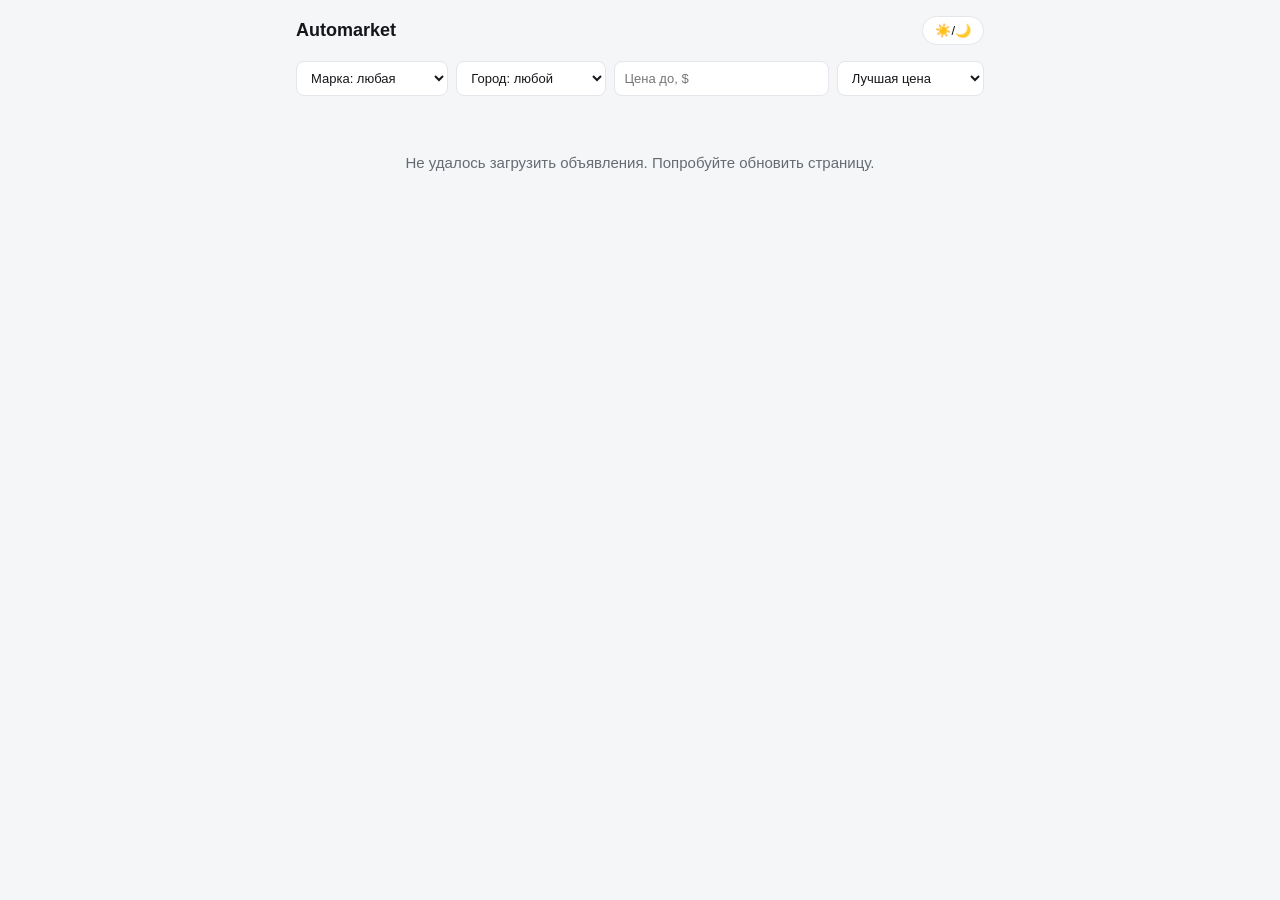
==== web/index.html @ dc641b6b "Add web frontend (feed + listing detail) served by the API server Static HTML/CSS/JS, no build step," ====
<!doctype html>
<html lang="ru">
<head>
  <meta charset="utf-8" />
  <meta name="viewport" content="width=device-width, initial-scale=1" />
  <title>Automarket — выгодные объявления по машинам в Узбекистане</title>
  <link rel="stylesheet" href="style.css" />
  <script>document.documentElement.setAttribute("data-theme", localStorage.getItem("theme") || (matchMedia("(prefers-color-scheme: dark)").matches ? "dark" : "light"));</script>
</head>
<body>
  <header class="top">
    <h1>Automarket</h1>
    <button class="theme-toggle" id="themeToggle">☀️/🌙</button>
  </header>

  <main class="container">
    <div class="filters">
      <select id="fBrand"><option value="">Марка: любая</option></select>
      <select id="fCity"><option value="">Город: любой</option></select>
      <input id="fPriceMax" type="number" placeholder="Цена до, $" />
      <select id="fSort">
        <option value="deal_score_desc">Лучшая цена</option>
        <option value="price_asc">Дешевле</option>
        <option value="price_desc">Дороже</option>
        <option value="posted_at_desc">Свежие</option>
      </select>
    </div>

    <div class="status-line" id="statusLine">Загрузка…</div>
    <div class="card-list" id="cardList"></div>
    <div class="pager" id="pager" style="display:none">
      <button id="prevPage">← Назад</button>
      <span id="pageLabel"></span>
      <button id="nextPage">Вперёд →</button>
    </div>
  </main>

  <script src="common.js"></script>
  <script src="app.js"></script>
</body>
</html>
---- web/style.css ----
:root {
  --bg: #f5f6f8;
  --surface: #ffffff;
  --text: #14161a;
  --text-muted: #666b73;
  --border: #e4e6eb;
  --accent: #2563eb;
  --good: #15803d;
  --good-bg: #dcfce7;
  --ok-bg: #fef9c3;
  --ok-text: #854d0e;
  --bad: #b91c1c;
  --bad-bg: #fee2e2;
  --warning-bg: #fff1e6;
  --warning-text: #9a4a10;
}

[data-theme="dark"] {
  --bg: #101216;
  --surface: #1a1d23;
  --text: #eceef1;
  --text-muted: #9198a3;
  --border: #2a2e36;
  --accent: #5b8dfd;
  --good: #4ade80;
  --good-bg: #103a20;
  --ok-bg: #3a3410;
  --ok-text: #f5da6a;
  --bad: #f87171;
  --bad-bg: #3a1616;
  --warning-bg: #3a2410;
  --warning-text: #f0a85e;
}

* { box-sizing: border-box; }

body {
  margin: 0;
  background: var(--bg);
  color: var(--text);
  font-family: -apple-system, BlinkMacSystemFont, "Segoe UI", Roboto, sans-serif;
  font-size: 15px;
  line-height: 1.4;
}

a { color: inherit; }

.container {
  max-width: 720px;
  margin: 0 auto;
  padding: 0 16px 40px;
}

header.top {
  display: flex;
  align-items: center;
  justify-content: space-between;
  padding: 16px;
  max-width: 720px;
  margin: 0 auto;
}

header.top h1 {
  font-size: 18px;
  margin: 0;
}

.theme-toggle {
  border: 1px solid var(--border);
  background: var(--surface);
  color: var(--text);
  border-radius: 999px;
  padding: 6px 12px;
  cursor: pointer;
  font-size: 13px;
}

.filters {
  display: flex;
  flex-wrap: wrap;
  gap: 8px;
  margin-bottom: 16px;
}

.filters select, .filters input {
  background: var(--surface);
  color: var(--text);
  border: 1px solid var(--border);
  border-radius: 8px;
  padding: 8px 10px;
  font-size: 13px;
  flex: 1 1 auto;
  min-width: 90px;
}

.status-line {
  color: var(--text-muted);
  font-size: 13px;
  margin-bottom: 12px;
}

.card-list {
  display: flex;
  flex-direction: column;
  gap: 12px;
}

.card {
  display: flex;
  gap: 12px;
  background: var(--surface);
  border: 1px solid var(--border);
  border-radius: 12px;
  padding: 12px;
  text-decoration: none;
  color: var(--text);
}

.card:hover { border-color: var(--accent); }

.card-photo {
  width: 96px;
  height: 72px;
  flex: none;
  border-radius: 8px;
  background: var(--bg);
  display: flex;
  align-items: center;
  justify-content: center;
  color: var(--text-muted);
  font-size: 11px;
  overflow: hidden;
}

.card-photo img { width: 100%; height: 100%; object-fit: cover; }

.card-body { flex: 1; min-width: 0; }

.card-title {
  font-weight: 600;
  margin: 0 0 4px;
  white-space: nowrap;
  overflow: hidden;
  text-overflow: ellipsis;
}

.card-meta {
  color: var(--text-muted);
  font-size: 13px;
  margin-bottom: 6px;
}

.card-price {
  font-weight: 700;
  font-size: 16px;
  margin-bottom: 6px;
}

.card-price .uzs {
  font-weight: 400;
  font-size: 12px;
  color: var(--text-muted);
  margin-left: 6px;
}

.row { display: flex; align-items: center; gap: 6px; flex-wrap: wrap; }

.deal-badge {
  display: inline-block;
  border-radius: 999px;
  padding: 3px 9px;
  font-size: 12px;
  font-weight: 600;
}

.deal-great { background: var(--good-bg); color: var(--good); }
.deal-good { background: var(--ok-bg); color: var(--ok-text); }
.deal-market { background: var(--border); color: var(--text-muted); }
.deal-over { background: var(--bad-bg); color: var(--bad); }

.source-tag {
  font-size: 11px;
  color: var(--text-muted);
  border: 1px solid var(--border);
  border-radius: 999px;
  padding: 2px 8px;
}

.flag-tag {
  font-size: 11px;
  border-radius: 6px;
  padding: 2px 7px;
  background: var(--warning-bg);
  color: var(--warning-text);
}

.empty-state, .error-state {
  text-align: center;
  color: var(--text-muted);
  padding: 40px 16px;
}

.pager {
  display: flex;
  justify-content: center;
  gap: 8px;
  margin-top: 20px;
}

.pager button {
  border: 1px solid var(--border);
  background: var(--surface);
  color: var(--text);
  border-radius: 8px;
  padding: 8px 14px;
  cursor: pointer;
}

.pager button:disabled { opacity: 0.4; cursor: default; }
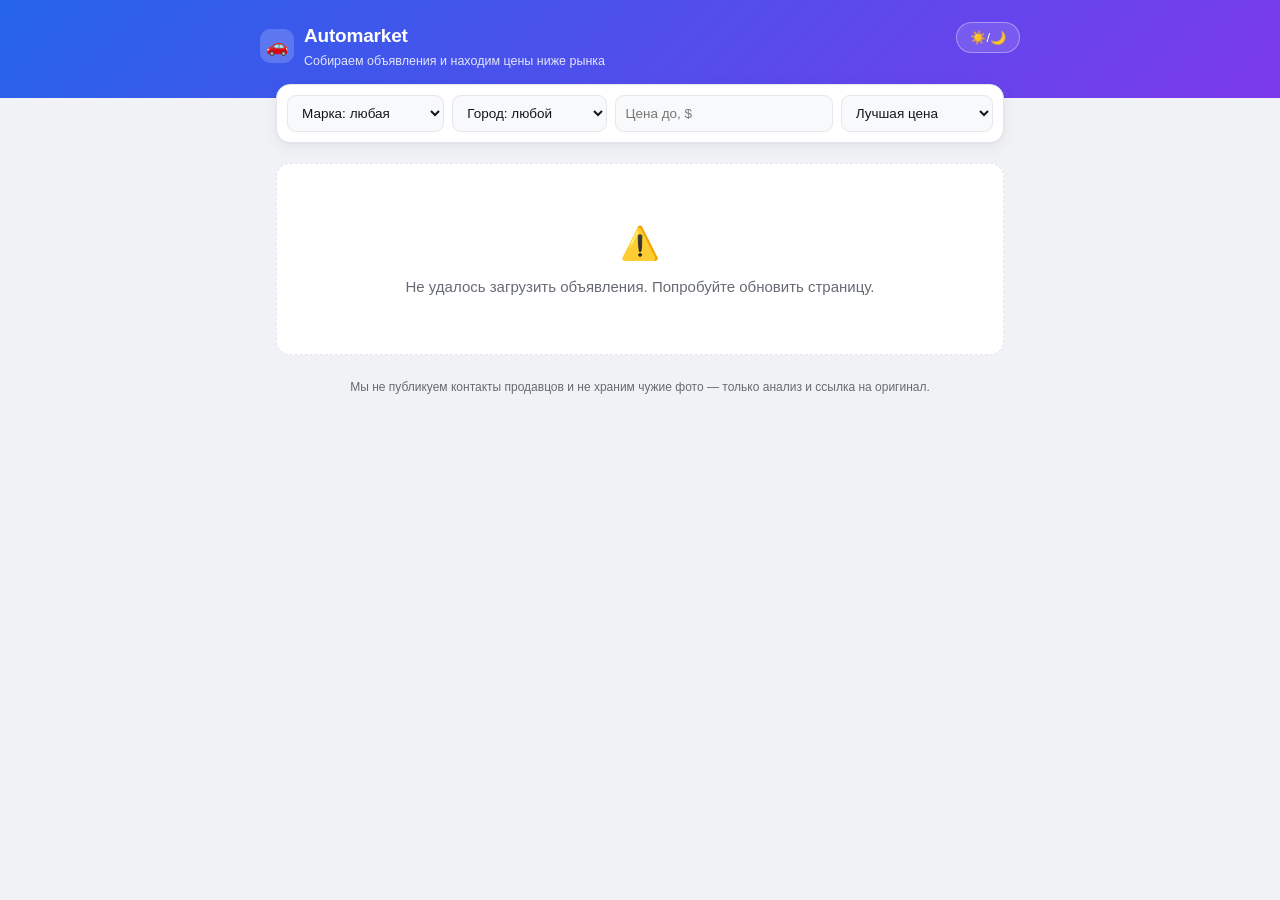
==== commit 93ad17a1: "Load Telegram photos via public t.me/s/ preview CDN links (no re-hosting); visual redesign of the si" ====
--- a/web/index.html
+++ b/web/index.html
@@ -8,10 +8,18 @@
   <script>document.documentElement.setAttribute("data-theme", localStorage.getItem("theme") || (matchMedia("(prefers-color-scheme: dark)").matches ? "dark" : "light"));</script>
 </head>
 <body>
-  <header class="top">
-    <h1>Automarket</h1>
-    <button class="theme-toggle" id="themeToggle">☀️/🌙</button>
-  </header>
+  <div class="hero">
+    <div class="hero-inner">
+      <div class="brand">
+        <div class="brand-mark">🚗</div>
+        <div>
+          <h1>Automarket</h1>
+          <p>Собираем объявления и находим цены ниже рынка</p>
+        </div>
+      </div>
+      <button class="theme-toggle" id="themeToggle">☀️/🌙</button>
+    </div>
+  </div>
 
   <main class="container">
     <div class="filters">
@@ -33,6 +41,10 @@
       <span id="pageLabel"></span>
       <button id="nextPage">Вперёд →</button>
     </div>
+
+    <footer class="site-footer">
+      Мы не публикуем контакты продавцов и не храним чужие фото — только анализ и ссылка на оригинал.
+    </footer>
   </main>
 
   <script src="common.js"></script>
--- a/web/style.css
+++ b/web/style.css
@@ -1,10 +1,14 @@
 :root {
-  --bg: #f5f6f8;
+  --bg: #f0f2f6;
   --surface: #ffffff;
+  --surface-2: #f8f9fb;
   --text: #14161a;
   --text-muted: #666b73;
   --border: #e4e6eb;
   --accent: #2563eb;
+  --accent-2: #7c3aed;
+  --shadow: 0 1px 2px rgba(20, 22, 26, 0.04), 0 4px 16px rgba(20, 22, 26, 0.06);
+  --shadow-hover: 0 2px 4px rgba(20, 22, 26, 0.06), 0 12px 28px rgba(20, 22, 26, 0.12);
   --good: #15803d;
   --good-bg: #dcfce7;
   --ok-bg: #fef9c3;
@@ -16,19 +20,23 @@
 }
 
 [data-theme="dark"] {
-  --bg: #101216;
-  --surface: #1a1d23;
+  --bg: #0b0d11;
+  --surface: #171a20;
+  --surface-2: #1e222a;
   --text: #eceef1;
   --text-muted: #9198a3;
-  --border: #2a2e36;
-  --accent: #5b8dfd;
+  --border: #262a33;
+  --accent: #6d97ff;
+  --accent-2: #a78bfa;
+  --shadow: 0 1px 2px rgba(0, 0, 0, 0.3), 0 4px 16px rgba(0, 0, 0, 0.4);
+  --shadow-hover: 0 2px 4px rgba(0, 0, 0, 0.35), 0 16px 32px rgba(0, 0, 0, 0.5);
   --good: #4ade80;
   --good-bg: #103a20;
   --ok-bg: #3a3410;
   --ok-text: #f5da6a;
   --bad: #f87171;
   --bad-bg: #3a1616;
-  --warning-bg: #3a2410;
+  --warning-bg: #2c1f10;
   --warning-text: #f0a85e;
 }
 
@@ -40,63 +48,97 @@
   color: var(--text);
   font-family: -apple-system, BlinkMacSystemFont, "Segoe UI", Roboto, sans-serif;
   font-size: 15px;
-  line-height: 1.4;
+  line-height: 1.45;
+  -webkit-font-smoothing: antialiased;
 }
 
 a { color: inherit; }
 
 .container {
-  max-width: 720px;
+  max-width: 760px;
   margin: 0 auto;
-  padding: 0 16px 40px;
-}
-
-header.top {
-  display: flex;
-  align-items: center;
+  padding: 0 16px 48px;
+}
+
+/* --- шапка --- */
+.hero {
+  background: linear-gradient(135deg, var(--accent), var(--accent-2));
+  color: #fff;
+  padding: 22px 16px 28px;
+}
+
+.hero-inner {
+  max-width: 760px;
+  margin: 0 auto;
+  display: flex;
+  align-items: flex-start;
   justify-content: space-between;
-  padding: 16px;
-  max-width: 720px;
-  margin: 0 auto;
-}
-
-header.top h1 {
+  gap: 12px;
+}
+
+.brand { display: flex; align-items: center; gap: 10px; }
+
+.brand-mark {
+  width: 34px;
+  height: 34px;
+  border-radius: 10px;
+  background: rgba(255, 255, 255, 0.18);
+  display: flex;
+  align-items: center;
+  justify-content: center;
   font-size: 18px;
-  margin: 0;
-}
+  flex: none;
+}
+
+.brand h1 { font-size: 19px; margin: 0; letter-spacing: -0.01em; }
+.brand p { margin: 2px 0 0; font-size: 12.5px; opacity: 0.85; }
 
 .theme-toggle {
-  border: 1px solid var(--border);
-  background: var(--surface);
-  color: var(--text);
-  border-radius: 999px;
-  padding: 6px 12px;
+  border: 1px solid rgba(255, 255, 255, 0.35);
+  background: rgba(255, 255, 255, 0.12);
+  color: #fff;
+  border-radius: 999px;
+  padding: 7px 13px;
   cursor: pointer;
   font-size: 13px;
-}
-
+  flex: none;
+}
+
+.theme-toggle:hover { background: rgba(255, 255, 255, 0.22); }
+
+/* --- фильтры --- */
 .filters {
   display: flex;
   flex-wrap: wrap;
   gap: 8px;
-  margin-bottom: 16px;
+  margin: -14px 0 20px;
+  background: var(--surface);
+  border: 1px solid var(--border);
+  border-radius: 14px;
+  padding: 10px;
+  box-shadow: var(--shadow);
 }
 
 .filters select, .filters input {
-  background: var(--surface);
-  color: var(--text);
-  border: 1px solid var(--border);
-  border-radius: 8px;
-  padding: 8px 10px;
-  font-size: 13px;
+  background: var(--surface-2);
+  color: var(--text);
+  border: 1px solid var(--border);
+  border-radius: 9px;
+  padding: 9px 10px;
+  font-size: 13.5px;
   flex: 1 1 auto;
   min-width: 90px;
 }
 
+.filters select:focus, .filters input:focus {
+  outline: none;
+  border-color: var(--accent);
+}
+
 .status-line {
   color: var(--text-muted);
   font-size: 13px;
-  margin-bottom: 12px;
+  margin: 0 0 12px 2px;
 }
 
 .card-list {
@@ -107,28 +149,36 @@
 
 .card {
   display: flex;
-  gap: 12px;
-  background: var(--surface);
-  border: 1px solid var(--border);
-  border-radius: 12px;
+  gap: 14px;
+  background: var(--surface);
+  border: 1px solid var(--border);
+  border-radius: 14px;
   padding: 12px;
   text-decoration: none;
   color: var(--text);
-}
-
-.card:hover { border-color: var(--accent); }
+  box-shadow: var(--shadow);
+  transition: transform 0.12s ease, box-shadow 0.12s ease, border-color 0.12s ease;
+}
+
+.card:hover {
+  border-color: var(--accent);
+  box-shadow: var(--shadow-hover);
+  transform: translateY(-1px);
+}
 
 .card-photo {
-  width: 96px;
-  height: 72px;
+  width: 108px;
+  height: 84px;
   flex: none;
-  border-radius: 8px;
-  background: var(--bg);
+  border-radius: 10px;
+  background: var(--surface-2);
   display: flex;
   align-items: center;
   justify-content: center;
   color: var(--text-muted);
-  font-size: 11px;
+  font-size: 10.5px;
+  text-align: center;
+  padding: 4px;
   overflow: hidden;
 }
 
@@ -137,7 +187,8 @@
 .card-body { flex: 1; min-width: 0; }
 
 .card-title {
-  font-weight: 600;
+  font-weight: 650;
+  font-size: 15.5px;
   margin: 0 0 4px;
   white-space: nowrap;
   overflow: hidden;
@@ -146,14 +197,15 @@
 
 .card-meta {
   color: var(--text-muted);
-  font-size: 13px;
-  margin-bottom: 6px;
+  font-size: 12.5px;
+  margin-bottom: 7px;
 }
 
 .card-price {
   font-weight: 700;
-  font-size: 16px;
-  margin-bottom: 6px;
+  font-size: 17px;
+  margin-bottom: 8px;
+  letter-spacing: -0.01em;
 }
 
 .card-price .uzs {
@@ -166,11 +218,13 @@
 .row { display: flex; align-items: center; gap: 6px; flex-wrap: wrap; }
 
 .deal-badge {
-  display: inline-block;
-  border-radius: 999px;
-  padding: 3px 9px;
+  display: inline-flex;
+  align-items: center;
+  gap: 4px;
+  border-radius: 999px;
+  padding: 4px 10px;
   font-size: 12px;
-  font-weight: 600;
+  font-weight: 650;
 }
 
 .deal-great { background: var(--good-bg); color: var(--good); }
@@ -183,13 +237,13 @@
   color: var(--text-muted);
   border: 1px solid var(--border);
   border-radius: 999px;
-  padding: 2px 8px;
+  padding: 3px 9px;
 }
 
 .flag-tag {
   font-size: 11px;
-  border-radius: 6px;
-  padding: 2px 7px;
+  border-radius: 999px;
+  padding: 3px 9px;
   background: var(--warning-bg);
   color: var(--warning-text);
 }
@@ -197,23 +251,44 @@
 .empty-state, .error-state {
   text-align: center;
   color: var(--text-muted);
-  padding: 40px 16px;
+  padding: 56px 16px;
+  background: var(--surface);
+  border: 1px dashed var(--border);
+  border-radius: 14px;
+}
+
+.empty-state .big-emoji, .error-state .big-emoji {
+  font-size: 32px;
+  display: block;
+  margin-bottom: 10px;
 }
 
 .pager {
   display: flex;
+  align-items: center;
   justify-content: center;
-  gap: 8px;
-  margin-top: 20px;
+  gap: 12px;
+  margin-top: 24px;
 }
 
 .pager button {
   border: 1px solid var(--border);
   background: var(--surface);
   color: var(--text);
-  border-radius: 8px;
-  padding: 8px 14px;
+  border-radius: 10px;
+  padding: 9px 16px;
   cursor: pointer;
-}
-
-.pager button:disabled { opacity: 0.4; cursor: default; }
+  font-weight: 600;
+  box-shadow: var(--shadow);
+}
+
+.pager button:hover:not(:disabled) { border-color: var(--accent); }
+.pager button:disabled { opacity: 0.4; cursor: default; box-shadow: none; }
+.pager span { color: var(--text-muted); font-size: 13px; }
+
+footer.site-footer {
+  text-align: center;
+  color: var(--text-muted);
+  font-size: 12px;
+  padding: 24px 16px 0;
+}
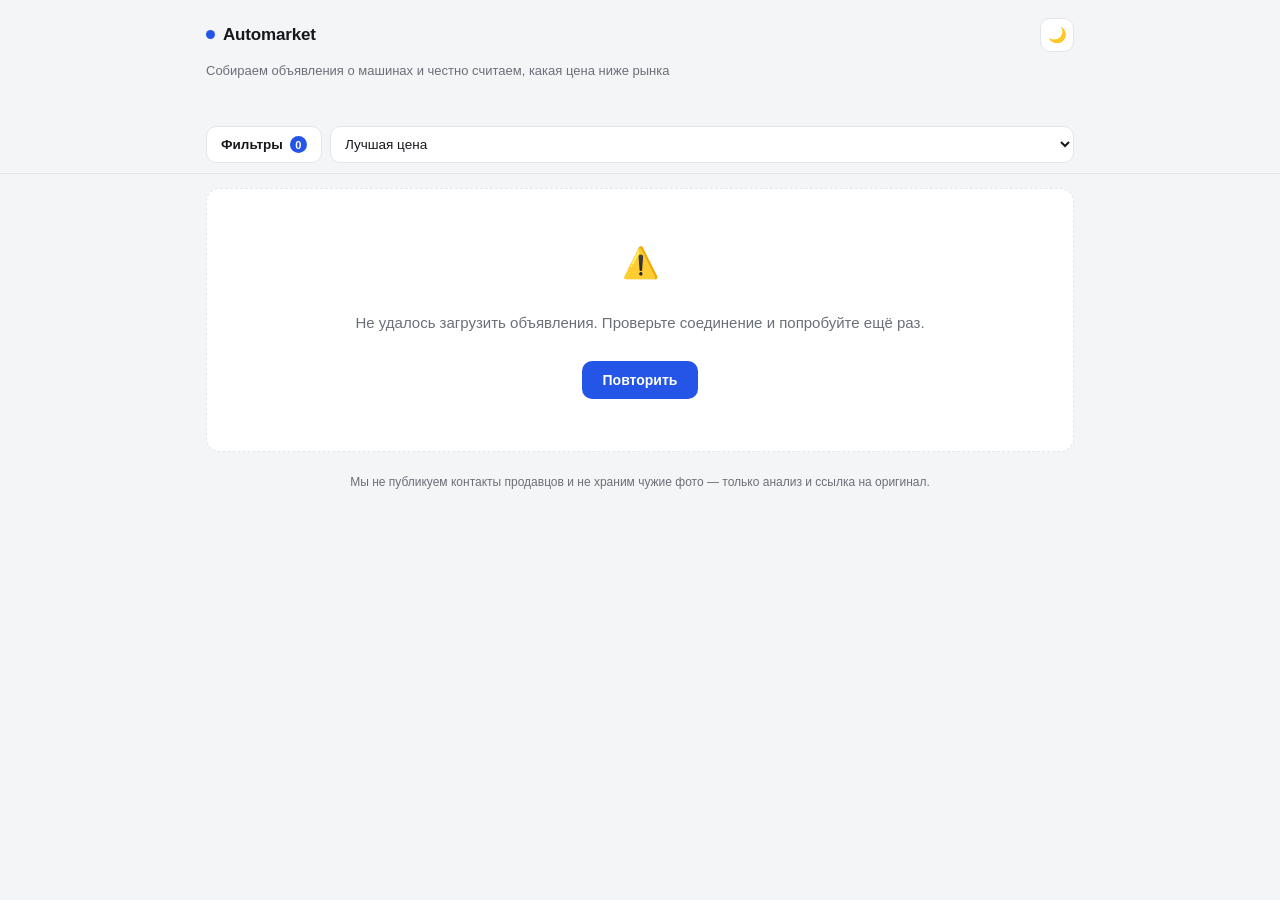
==== commit ae089d5e: "web: full mobile-first redesign of the interface, using existing v1 API only Rebuilds the entire fro" ====
--- a/web/index.html
+++ b/web/index.html
@@ -3,50 +3,109 @@
 <head>
   <meta charset="utf-8" />
   <meta name="viewport" content="width=device-width, initial-scale=1" />
-  <title>Automarket — выгодные объявления по машинам в Узбекистане</title>
+  <title>Automarket — честная цена на авто в Узбекистане</title>
+  <meta name="description" content="Собираем объявления о продаже машин и показываем, какие из них реально дешевле рынка — без скрытых накруток и платного AI." />
   <link rel="stylesheet" href="style.css" />
   <script>document.documentElement.setAttribute("data-theme", localStorage.getItem("theme") || (matchMedia("(prefers-color-scheme: dark)").matches ? "dark" : "light"));</script>
 </head>
 <body>
-  <div class="hero">
-    <div class="hero-inner">
-      <div class="brand">
-        <div class="brand-mark">🚗</div>
-        <div>
-          <h1>Automarket</h1>
-          <p>Собираем объявления и находим цены ниже рынка</p>
-        </div>
-      </div>
-      <button class="theme-toggle" id="themeToggle">☀️/🌙</button>
+  <header class="topbar">
+    <div class="topbar-row">
+      <a class="brand" href="index.html" aria-label="Automarket, на главную">
+        <span class="brand-dot" aria-hidden="true"></span>
+        <span class="brand-name">Automarket</span>
+      </a>
+      <button class="icon-btn" id="themeToggle" aria-label="Переключить тему">🌙</button>
     </div>
-  </div>
+    <p class="tagline">Собираем объявления о машинах и честно считаем, какая цена ниже рынка</p>
+    <p class="stats-line" id="statsLine" aria-live="polite"></p>
+  </header>
 
-  <main class="container">
-    <div class="filters">
-      <select id="fBrand"><option value="">Марка: любая</option></select>
-      <select id="fCity"><option value="">Город: любой</option></select>
-      <input id="fPriceMax" type="number" placeholder="Цена до, $" />
-      <select id="fSort">
+  <div class="filter-bar">
+    <div class="filter-bar-inner">
+      <button class="filter-trigger" id="filterToggle" aria-haspopup="dialog" aria-expanded="false" aria-controls="filterSheet">
+        <span>Фильтры</span>
+        <span class="filter-count" id="filterCount" hidden>0</span>
+      </button>
+      <select id="fSort" class="sort-select" aria-label="Сортировка">
         <option value="deal_score_desc">Лучшая цена</option>
         <option value="price_asc">Дешевле</option>
         <option value="price_desc">Дороже</option>
         <option value="posted_at_desc">Свежие</option>
       </select>
     </div>
+  </div>
 
+  <main class="container">
     <div class="status-line" id="statusLine">Загрузка…</div>
     <div class="card-list" id="cardList"></div>
-    <div class="pager" id="pager" style="display:none">
+    <nav class="pager" id="pager" style="display:none" aria-label="Страницы">
       <button id="prevPage">← Назад</button>
       <span id="pageLabel"></span>
       <button id="nextPage">Вперёд →</button>
-    </div>
+    </nav>
 
     <footer class="site-footer">
       Мы не публикуем контакты продавцов и не храним чужие фото — только анализ и ссылка на оригинал.
     </footer>
   </main>
 
+  <div class="sheet-overlay" id="filterOverlay" hidden></div>
+  <div class="filter-sheet" id="filterSheet" role="dialog" aria-modal="true" aria-label="Фильтры" hidden>
+    <div class="filter-sheet-handle" aria-hidden="true"></div>
+    <div class="filter-sheet-head">
+      <h2>Фильтры</h2>
+      <button class="icon-btn" id="closeFilters" aria-label="Закрыть фильтры">✕</button>
+    </div>
+    <div class="filter-sheet-body">
+      <label class="field">
+        <span>Марка</span>
+        <select id="fBrand"><option value="">Любая</option></select>
+      </label>
+      <label class="field">
+        <span>Модель</span>
+        <input id="fModel" type="text" placeholder="например, cobalt" autocomplete="off" />
+      </label>
+      <label class="field">
+        <span>Город</span>
+        <select id="fCity"><option value="">Любой</option></select>
+      </label>
+      <div class="field-row">
+        <label class="field">
+          <span>Цена от, $</span>
+          <input id="fPriceMin" type="number" min="0" inputmode="numeric" placeholder="0" />
+        </label>
+        <label class="field">
+          <span>Цена до, $</span>
+          <input id="fPriceMax" type="number" min="0" inputmode="numeric" placeholder="∞" />
+        </label>
+      </div>
+      <div class="field-row">
+        <label class="field">
+          <span>Год от</span>
+          <input id="fYearMin" type="number" min="1970" max="2029" inputmode="numeric" placeholder="1970" />
+        </label>
+        <label class="field">
+          <span>Год до</span>
+          <input id="fYearMax" type="number" min="1970" max="2029" inputmode="numeric" placeholder="2026" />
+        </label>
+      </div>
+      <label class="field">
+        <span>Не хуже рынка</span>
+        <select id="fDealMin">
+          <option value="">Любая цена</option>
+          <option value="0.1">Минимум на 10% дешевле рынка</option>
+          <option value="0.2">Минимум на 20% дешевле рынка</option>
+          <option value="0.3">Минимум на 30% дешевле рынка</option>
+        </select>
+      </label>
+    </div>
+    <div class="filter-sheet-foot">
+      <button class="btn-ghost" id="resetFilters">Сбросить</button>
+      <button class="btn-primary" id="applyFilters">Показать</button>
+    </div>
+  </div>
+
   <script src="common.js"></script>
   <script src="app.js"></script>
 </body>
--- a/web/style.css
+++ b/web/style.css
@@ -1,43 +1,49 @@
 :root {
-  --bg: #f0f2f6;
+  --bg: #f4f5f7;
   --surface: #ffffff;
-  --surface-2: #f8f9fb;
-  --text: #14161a;
-  --text-muted: #666b73;
-  --border: #e4e6eb;
-  --accent: #2563eb;
-  --accent-2: #7c3aed;
-  --shadow: 0 1px 2px rgba(20, 22, 26, 0.04), 0 4px 16px rgba(20, 22, 26, 0.06);
-  --shadow-hover: 0 2px 4px rgba(20, 22, 26, 0.06), 0 12px 28px rgba(20, 22, 26, 0.12);
+  --surface-2: #f0f1f4;
+  --text: #17181c;
+  --text-muted: #6b6f78;
+  --border: #e3e5ea;
+  --accent: #2455e6;
+  --accent-text: #ffffff;
+  --shadow: 0 1px 2px rgba(20, 22, 26, 0.04), 0 3px 10px rgba(20, 22, 26, 0.05);
+  --shadow-hover: 0 2px 4px rgba(20, 22, 26, 0.06), 0 10px 24px rgba(20, 22, 26, 0.1);
+
   --good: #15803d;
-  --good-bg: #dcfce7;
-  --ok-bg: #fef9c3;
-  --ok-text: #854d0e;
-  --bad: #b91c1c;
-  --bad-bg: #fee2e2;
-  --warning-bg: #fff1e6;
-  --warning-text: #9a4a10;
+  --good-bg: #e2f6e9;
+  --good-good: #0f6e39;
+  --good-good-bg: #eef8ee;
+  --warn: #92620a;
+  --warn-bg: #fbf0da;
+  --bad: #b3261e;
+  --bad-bg: #fbe6e4;
+  --neutral: #565b64;
+  --neutral-bg: #eceef1;
 }
 
 [data-theme="dark"] {
-  --bg: #0b0d11;
-  --surface: #171a20;
-  --surface-2: #1e222a;
+  --bg: #101216;
+  --surface: #191b20;
+  --surface-2: #21242b;
   --text: #eceef1;
-  --text-muted: #9198a3;
-  --border: #262a33;
-  --accent: #6d97ff;
-  --accent-2: #a78bfa;
-  --shadow: 0 1px 2px rgba(0, 0, 0, 0.3), 0 4px 16px rgba(0, 0, 0, 0.4);
-  --shadow-hover: 0 2px 4px rgba(0, 0, 0, 0.35), 0 16px 32px rgba(0, 0, 0, 0.5);
+  --text-muted: #9aa0ab;
+  --border: #2b2e36;
+  --accent: #6f96ff;
+  --accent-text: #0c1220;
+  --shadow: 0 1px 2px rgba(0, 0, 0, 0.35), 0 3px 12px rgba(0, 0, 0, 0.35);
+  --shadow-hover: 0 2px 6px rgba(0, 0, 0, 0.4), 0 14px 28px rgba(0, 0, 0, 0.45);
+
   --good: #4ade80;
-  --good-bg: #103a20;
-  --ok-bg: #3a3410;
-  --ok-text: #f5da6a;
-  --bad: #f87171;
-  --bad-bg: #3a1616;
-  --warning-bg: #2c1f10;
-  --warning-text: #f0a85e;
+  --good-bg: #163524;
+  --good-good: #7fe3a6;
+  --good-good-bg: #123021;
+  --warn: #f0b849;
+  --warn-bg: #332508;
+  --bad: #f2857e;
+  --bad-bg: #341413;
+  --neutral: #a9afb9;
+  --neutral-bg: #23262d;
 }
 
 * { box-sizing: border-box; }
@@ -53,103 +59,234 @@
 }
 
 a { color: inherit; }
+button { font-family: inherit; }
 
 .container {
-  max-width: 760px;
+  max-width: 720px;
   margin: 0 auto;
-  padding: 0 16px 48px;
-}
-
-/* --- шапка --- */
-.hero {
-  background: linear-gradient(135deg, var(--accent), var(--accent-2));
-  color: #fff;
-  padding: 22px 16px 28px;
-}
-
-.hero-inner {
-  max-width: 760px;
+  padding: 0 16px 40px;
+}
+
+/* --- шапка: компактная, без огромного hero-блока --- */
+.topbar {
+  max-width: 720px;
   margin: 0 auto;
-  display: flex;
-  align-items: flex-start;
+  padding: 18px 16px 14px;
+}
+
+.topbar-compact { padding-bottom: 8px; }
+
+.topbar-row {
+  display: flex;
+  align-items: center;
   justify-content: space-between;
   gap: 12px;
 }
 
-.brand { display: flex; align-items: center; gap: 10px; }
-
-.brand-mark {
+.brand { display: flex; align-items: center; gap: 8px; text-decoration: none; }
+
+.brand-dot {
+  width: 9px;
+  height: 9px;
+  border-radius: 999px;
+  background: var(--accent);
+  flex: none;
+}
+
+.brand-name { font-size: 17px; font-weight: 700; letter-spacing: -0.01em; color: var(--text); }
+
+.back-link { color: var(--text-muted); text-decoration: none; font-size: 13.5px; font-weight: 600; }
+.back-link:hover { color: var(--text); }
+
+.icon-btn {
+  border: 1px solid var(--border);
+  background: var(--surface);
+  color: var(--text);
+  border-radius: 10px;
   width: 34px;
   height: 34px;
-  border-radius: 10px;
-  background: rgba(255, 255, 255, 0.18);
+  cursor: pointer;
+  font-size: 15px;
   display: flex;
   align-items: center;
   justify-content: center;
-  font-size: 18px;
   flex: none;
 }
-
-.brand h1 { font-size: 19px; margin: 0; letter-spacing: -0.01em; }
-.brand p { margin: 2px 0 0; font-size: 12.5px; opacity: 0.85; }
-
-.theme-toggle {
-  border: 1px solid rgba(255, 255, 255, 0.35);
-  background: rgba(255, 255, 255, 0.12);
-  color: #fff;
+.icon-btn:hover { border-color: var(--accent); }
+
+.tagline { color: var(--text-muted); font-size: 13px; margin: 10px 0 4px; }
+.stats-line { color: var(--text-muted); font-size: 12.5px; margin: 0; min-height: 1.4em; }
+
+/* --- панель фильтров (тулбар) --- */
+.filter-bar {
+  position: sticky;
+  top: 0;
+  z-index: 20;
+  background: color-mix(in srgb, var(--bg) 92%, transparent);
+  backdrop-filter: blur(8px);
+  border-bottom: 1px solid var(--border);
+}
+
+.filter-bar-inner {
+  max-width: 720px;
+  margin: 0 auto;
+  padding: 10px 16px;
+  display: flex;
+  gap: 8px;
+}
+
+.filter-trigger {
+  display: flex;
+  align-items: center;
+  gap: 7px;
+  border: 1px solid var(--border);
+  background: var(--surface);
+  color: var(--text);
+  border-radius: 10px;
+  padding: 9px 14px;
+  font-size: 13.5px;
+  font-weight: 600;
+  cursor: pointer;
+}
+.filter-trigger:hover { border-color: var(--accent); }
+
+.filter-count {
+  background: var(--accent);
+  color: var(--accent-text);
   border-radius: 999px;
-  padding: 7px 13px;
-  cursor: pointer;
-  font-size: 13px;
-  flex: none;
-}
-
-.theme-toggle:hover { background: rgba(255, 255, 255, 0.22); }
-
-/* --- фильтры --- */
-.filters {
-  display: flex;
-  flex-wrap: wrap;
-  gap: 8px;
-  margin: -14px 0 20px;
-  background: var(--surface);
-  border: 1px solid var(--border);
-  border-radius: 14px;
-  padding: 10px;
-  box-shadow: var(--shadow);
-}
-
-.filters select, .filters input {
-  background: var(--surface-2);
-  color: var(--text);
-  border: 1px solid var(--border);
-  border-radius: 9px;
+  font-size: 11px;
+  font-weight: 700;
+  min-width: 17px;
+  height: 17px;
+  display: inline-flex;
+  align-items: center;
+  justify-content: center;
+  padding: 0 5px;
+}
+
+.sort-select {
+  flex: 1;
+  border: 1px solid var(--border);
+  background: var(--surface);
+  color: var(--text);
+  border-radius: 10px;
   padding: 9px 10px;
   font-size: 13.5px;
-  flex: 1 1 auto;
-  min-width: 90px;
-}
-
-.filters select:focus, .filters input:focus {
-  outline: none;
-  border-color: var(--accent);
-}
-
-.status-line {
-  color: var(--text-muted);
-  font-size: 13px;
-  margin: 0 0 12px 2px;
-}
-
-.card-list {
+  min-width: 0;
+}
+
+/* --- bottom sheet / модалка фильтров --- */
+.sheet-overlay {
+  position: fixed;
+  inset: 0;
+  background: rgba(10, 11, 14, 0.45);
+  z-index: 30;
+}
+.sheet-overlay[hidden] { display: none; }
+
+.filter-sheet {
+  position: fixed;
+  left: 0;
+  right: 0;
+  bottom: 0;
+  z-index: 31;
+  background: var(--surface);
+  border-radius: 18px 18px 0 0;
+  max-height: 85vh;
+  display: flex;
+  flex-direction: column;
+  box-shadow: 0 -8px 30px rgba(0, 0, 0, 0.25);
+}
+/* [hidden] и .filter-sheet имеют одинаковую специфичность -- без этого
+   правила display:flex выше перебивает [hidden], потому что подключён
+   позже в каскаде, и панель фильтров остаётся видимой при hidden=true. */
+.filter-sheet[hidden] { display: none; }
+
+.filter-sheet-handle {
+  width: 36px;
+  height: 4px;
+  background: var(--border);
+  border-radius: 999px;
+  margin: 10px auto 0;
+  flex: none;
+}
+
+.filter-sheet-head {
+  display: flex;
+  align-items: center;
+  justify-content: space-between;
+  padding: 10px 18px 6px;
+  flex: none;
+}
+.filter-sheet-head h2 { font-size: 16px; margin: 0; }
+
+.filter-sheet-body {
+  padding: 4px 18px 12px;
+  overflow-y: auto;
   display: flex;
   flex-direction: column;
   gap: 12px;
 }
 
+.field { display: flex; flex-direction: column; gap: 5px; font-size: 12.5px; color: var(--text-muted); }
+.field-row { display: flex; gap: 10px; }
+.field-row .field { flex: 1; min-width: 0; }
+
+.field select, .field input {
+  background: var(--surface-2);
+  color: var(--text);
+  border: 1px solid var(--border);
+  border-radius: 9px;
+  padding: 10px 11px;
+  font-size: 14px;
+}
+.field select:focus, .field input:focus { outline: none; border-color: var(--accent); }
+
+.filter-sheet-foot {
+  display: flex;
+  gap: 10px;
+  padding: 12px 18px calc(14px + env(safe-area-inset-bottom));
+  border-top: 1px solid var(--border);
+  flex: none;
+}
+
+.btn-primary, .btn-ghost {
+  flex: 1;
+  border-radius: 10px;
+  padding: 12px 16px;
+  font-weight: 650;
+  font-size: 14px;
+  cursor: pointer;
+  border: 1px solid transparent;
+  text-align: center;
+  text-decoration: none;
+}
+.btn-primary { background: var(--accent); color: var(--accent-text); }
+.btn-ghost { background: var(--surface); color: var(--text); border-color: var(--border); }
+.btn-ghost:hover { border-color: var(--accent); }
+
+@media (min-width: 640px) {
+  .filter-sheet {
+    left: 50%;
+    right: auto;
+    bottom: auto;
+    top: 50%;
+    transform: translate(-50%, -50%);
+    width: 420px;
+    border-radius: 16px;
+    max-height: 80vh;
+  }
+  .filter-sheet-handle { display: none; }
+}
+
+/* --- лента --- */
+.status-line { color: var(--text-muted); font-size: 13px; margin: 14px 0 12px 2px; }
+
+.card-list { display: flex; flex-direction: column; gap: 12px; }
+
 .card {
   display: flex;
-  gap: 14px;
+  gap: 13px;
   background: var(--surface);
   border: 1px solid var(--border);
   border-radius: 14px;
@@ -157,81 +294,79 @@
   text-decoration: none;
   color: var(--text);
   box-shadow: var(--shadow);
-  transition: transform 0.12s ease, box-shadow 0.12s ease, border-color 0.12s ease;
-}
-
-.card:hover {
-  border-color: var(--accent);
-  box-shadow: var(--shadow-hover);
-  transform: translateY(-1px);
-}
-
-.card-photo {
-  width: 108px;
+  transition: border-color 0.12s ease, box-shadow 0.12s ease;
+}
+.card:hover, .card:focus-visible { border-color: var(--accent); box-shadow: var(--shadow-hover); }
+.card:focus-visible { outline: 2px solid var(--accent); outline-offset: 2px; }
+
+.card-media {
+  width: 104px;
   height: 84px;
   flex: none;
   border-radius: 10px;
   background: var(--surface-2);
+  overflow: hidden;
+  position: relative;
+}
+.card-media img { width: 100%; height: 100%; object-fit: cover; opacity: 0; transition: opacity 0.25s ease; }
+.card-media.loaded img { opacity: 1; }
+.media-placeholder {
+  width: 100%;
+  height: 100%;
   display: flex;
   align-items: center;
   justify-content: center;
+  font-size: 24px;
   color: var(--text-muted);
-  font-size: 10.5px;
-  text-align: center;
-  padding: 4px;
-  overflow: hidden;
-}
-
-.card-photo img { width: 100%; height: 100%; object-fit: cover; }
-
-.card-body { flex: 1; min-width: 0; }
+  background: var(--surface-2);
+}
+.media-placeholder-lg { font-size: 44px; }
+
+.card-body { flex: 1; min-width: 0; display: flex; flex-direction: column; gap: 4px; }
 
 .card-title {
   font-weight: 650;
-  font-size: 15.5px;
-  margin: 0 0 4px;
+  font-size: 15px;
+  margin: 0;
   white-space: nowrap;
   overflow: hidden;
   text-overflow: ellipsis;
 }
 
-.card-meta {
-  color: var(--text-muted);
-  font-size: 12.5px;
-  margin-bottom: 7px;
-}
-
-.card-price {
-  font-weight: 700;
-  font-size: 17px;
-  margin-bottom: 8px;
-  letter-spacing: -0.01em;
-}
-
-.card-price .uzs {
-  font-weight: 400;
-  font-size: 12px;
-  color: var(--text-muted);
-  margin-left: 6px;
-}
-
-.row { display: flex; align-items: center; gap: 6px; flex-wrap: wrap; }
-
-.deal-badge {
+.card-meta { color: var(--text-muted); font-size: 12.5px; margin: 0; }
+
+.card-price { font-weight: 700; font-size: 16.5px; margin: 2px 0 0; letter-spacing: -0.01em; }
+.card-price.price-unknown { font-weight: 600; font-size: 13.5px; color: var(--text-muted); }
+.price-uzs { font-weight: 400; font-size: 12px; color: var(--text-muted); margin-left: 6px; }
+
+.card-deal { display: flex; align-items: center; gap: 6px; flex-wrap: wrap; margin-top: 2px; }
+.deal-note { font-size: 11px; color: var(--text-muted); }
+
+.deal-pill {
   display: inline-flex;
   align-items: center;
-  gap: 4px;
   border-radius: 999px;
-  padding: 4px 10px;
-  font-size: 12px;
+  padding: 3px 9px;
+  font-size: 11.5px;
   font-weight: 650;
-}
-
-.deal-great { background: var(--good-bg); color: var(--good); }
-.deal-good { background: var(--ok-bg); color: var(--ok-text); }
-.deal-market { background: var(--border); color: var(--text-muted); }
+  white-space: nowrap;
+}
+.deal-pill-lg { font-size: 13px; padding: 6px 13px; }
+
+.deal-great { background: var(--good-good-bg); color: var(--good-good); }
+.deal-good { background: var(--good-bg); color: var(--good); }
+.deal-neutral { background: var(--neutral-bg); color: var(--neutral); }
+.deal-warn { background: var(--warn-bg); color: var(--warn); }
 .deal-over { background: var(--bad-bg); color: var(--bad); }
-
+.deal-critical { background: var(--bad-bg); color: var(--bad); }
+
+.card-flags { display: flex; gap: 5px; flex-wrap: wrap; margin-top: 2px; }
+.flag-chip { font-size: 10.5px; border-radius: 999px; padding: 3px 8px; font-weight: 600; }
+.flag-info { background: var(--neutral-bg); color: var(--neutral); }
+.flag-warning { background: var(--warn-bg); color: var(--warn); }
+.flag-critical { background: var(--bad-bg); color: var(--bad); }
+
+.card-foot { margin-top: auto; padding-top: 2px; }
 .source-tag {
   font-size: 11px;
   color: var(--text-muted);
@@ -240,37 +375,24 @@
   padding: 3px 9px;
 }
 
-.flag-tag {
-  font-size: 11px;
-  border-radius: 999px;
-  padding: 3px 9px;
-  background: var(--warning-bg);
-  color: var(--warning-text);
-}
+.row { display: flex; align-items: center; gap: 6px; flex-wrap: wrap; }
 
 .empty-state, .error-state {
   text-align: center;
   color: var(--text-muted);
-  padding: 56px 16px;
+  padding: 52px 16px;
   background: var(--surface);
   border: 1px dashed var(--border);
   border-radius: 14px;
-}
-
-.empty-state .big-emoji, .error-state .big-emoji {
-  font-size: 32px;
-  display: block;
-  margin-bottom: 10px;
-}
-
-.pager {
-  display: flex;
-  align-items: center;
-  justify-content: center;
+  display: flex;
+  flex-direction: column;
+  align-items: center;
   gap: 12px;
-  margin-top: 24px;
-}
-
+}
+.empty-state .big-emoji, .error-state .big-emoji { font-size: 30px; }
+.empty-state button, .error-state button { width: auto; padding: 10px 20px; }
+
+.pager { display: flex; align-items: center; justify-content: center; gap: 12px; margin-top: 22px; }
 .pager button {
   border: 1px solid var(--border);
   background: var(--surface);
@@ -279,16 +401,155 @@
   padding: 9px 16px;
   cursor: pointer;
   font-weight: 600;
-  box-shadow: var(--shadow);
-}
-
+}
 .pager button:hover:not(:disabled) { border-color: var(--accent); }
-.pager button:disabled { opacity: 0.4; cursor: default; box-shadow: none; }
+.pager button:disabled { opacity: 0.4; cursor: default; }
 .pager span { color: var(--text-muted); font-size: 13px; }
 
-footer.site-footer {
+/* --- скелетон-загрузка --- */
+.skeleton { pointer-events: none; }
+.skeleton-block, .skeleton-line {
+  background: linear-gradient(90deg, var(--surface-2) 25%, var(--border) 37%, var(--surface-2) 63%);
+  background-size: 400% 100%;
+  animation: skeleton-shimmer 1.4s ease infinite;
+  border-radius: 6px;
+}
+.skeleton-line { height: 12px; margin-bottom: 8px; }
+@keyframes skeleton-shimmer { 0% { background-position: 100% 50%; } 100% { background-position: 0 50%; } }
+
+footer.site-footer { text-align: center; color: var(--text-muted); font-size: 12px; padding: 22px 0 0; }
+
+/* --- детальная страница --- */
+.detail-container { padding-top: 4px; }
+
+.detail-photo {
+  width: 100%;
+  border-radius: 14px;
+  background: var(--surface-2);
+  border: 1px solid var(--border);
+  aspect-ratio: 4/3;
+  display: flex;
+  align-items: center;
+  justify-content: center;
+  color: var(--text-muted);
+  overflow: hidden;
+  margin-bottom: 16px;
+  position: relative;
+}
+.detail-photo img { width: 100%; height: 100%; object-fit: cover; }
+
+.gallery-nav {
+  position: absolute;
+  top: 50%;
+  transform: translateY(-50%);
+  background: rgba(20, 22, 26, 0.45);
+  color: #fff;
+  border: none;
+  width: 34px;
+  height: 34px;
+  border-radius: 999px;
+  font-size: 20px;
+  cursor: pointer;
+  display: flex;
+  align-items: center;
+  justify-content: center;
+}
+.gallery-prev { left: 10px; }
+.gallery-next { right: 10px; }
+
+.gallery-dots { position: absolute; bottom: 10px; left: 0; right: 0; display: flex; justify-content: center; gap: 6px; }
+.dot { width: 6px; height: 6px; border-radius: 999px; background: rgba(255, 255, 255, 0.55); }
+.dot.active { background: #fff; }
+
+h1 { font-size: 19px; letter-spacing: -0.01em; margin: 0 0 4px; }
+
+.detail-price { font-weight: 700; font-size: 22px; margin: 10px 0 6px; letter-spacing: -0.01em; }
+.detail-price.price-unknown { font-size: 15px; font-weight: 600; color: var(--text-muted); }
+
+.deal-box {
+  background: var(--surface);
+  border: 1px solid var(--border);
+  border-radius: 14px;
+  padding: 14px;
+  margin: 14px 0;
+  display: flex;
+  flex-direction: column;
+  gap: 8px;
+}
+.deal-explain { margin: 0; font-size: 13px; color: var(--text-muted); }
+.deal-tooltip { margin: 0; font-size: 11.5px; color: var(--text-muted); opacity: 0.8; border-top: 1px dashed var(--border); padding-top: 8px; }
+
+.attrs {
+  display: grid;
+  grid-template-columns: 1fr 1fr;
+  gap: 8px 16px;
+  background: var(--surface);
+  border: 1px solid var(--border);
+  border-radius: 14px;
+  padding: 14px;
+  margin: 14px 0;
+}
+.attrs dt { color: var(--text-muted); font-size: 12px; margin: 0; }
+.attrs dd { margin: 0 0 8px; font-weight: 600; }
+
+.flags-list { display: flex; flex-direction: column; gap: 8px; margin: 14px 0; }
+.flag-item {
+  display: flex;
+  gap: 8px;
+  align-items: flex-start;
+  font-size: 13px;
+  padding: 10px 12px;
+  border-radius: 10px;
+  background: var(--neutral-bg);
+  color: var(--text);
+}
+.flag-item.flag-warning { background: var(--warn-bg); }
+.flag-item.flag-critical { background: var(--bad-bg); }
+.flag-icon { flex: none; }
+.flag-source { color: var(--text-muted); font-size: 11.5px; }
+
+.detail-section { margin: 18px 0; }
+.detail-section h2 { font-size: 14px; margin: 0 0 8px; color: var(--text-muted); font-weight: 650; }
+
+.desc-raw { white-space: pre-wrap; background: var(--surface); border: 1px solid var(--border); border-radius: 12px; padding: 14px; font-size: 13px; color: var(--text-muted); }
+
+.price-history-bars { display: flex; align-items: flex-end; gap: 4px; height: 60px; }
+.price-history-bar { flex: 1; background: var(--accent); border-radius: 3px 3px 0 0; min-width: 4px; opacity: 0.75; }
+
+.cta {
+  display: block;
   text-align: center;
-  color: var(--text-muted);
-  font-size: 12px;
-  padding: 24px 16px 0;
-}
+  background: var(--accent);
+  color: var(--accent-text);
+  text-decoration: none;
+  padding: 15px;
+  border-radius: 12px;
+  font-weight: 650;
+  margin: 20px 0;
+}
+.cta:hover { filter: brightness(1.05); }
+
+.sticky-cta {
+  display: none;
+  position: fixed;
+  left: 0;
+  right: 0;
+  bottom: 0;
+  padding: 10px 16px calc(10px + env(safe-area-inset-bottom));
+  background: color-mix(in srgb, var(--bg) 94%, transparent);
+  backdrop-filter: blur(10px);
+  border-top: 1px solid var(--border);
+  z-index: 25;
+}
+.sticky-cta .cta { margin: 0; }
+
+body.has-sticky-cta { padding-bottom: 76px; }
+
+@media (max-width: 639px) {
+  body.has-sticky-cta .sticky-cta { display: block; }
+  body.has-sticky-cta .detail-container > .cta:not(.sticky-cta .cta) { display: none; }
+}
+
+@media (min-width: 900px) {
+  .container, .topbar, .filter-bar-inner { max-width: 900px; }
+}
